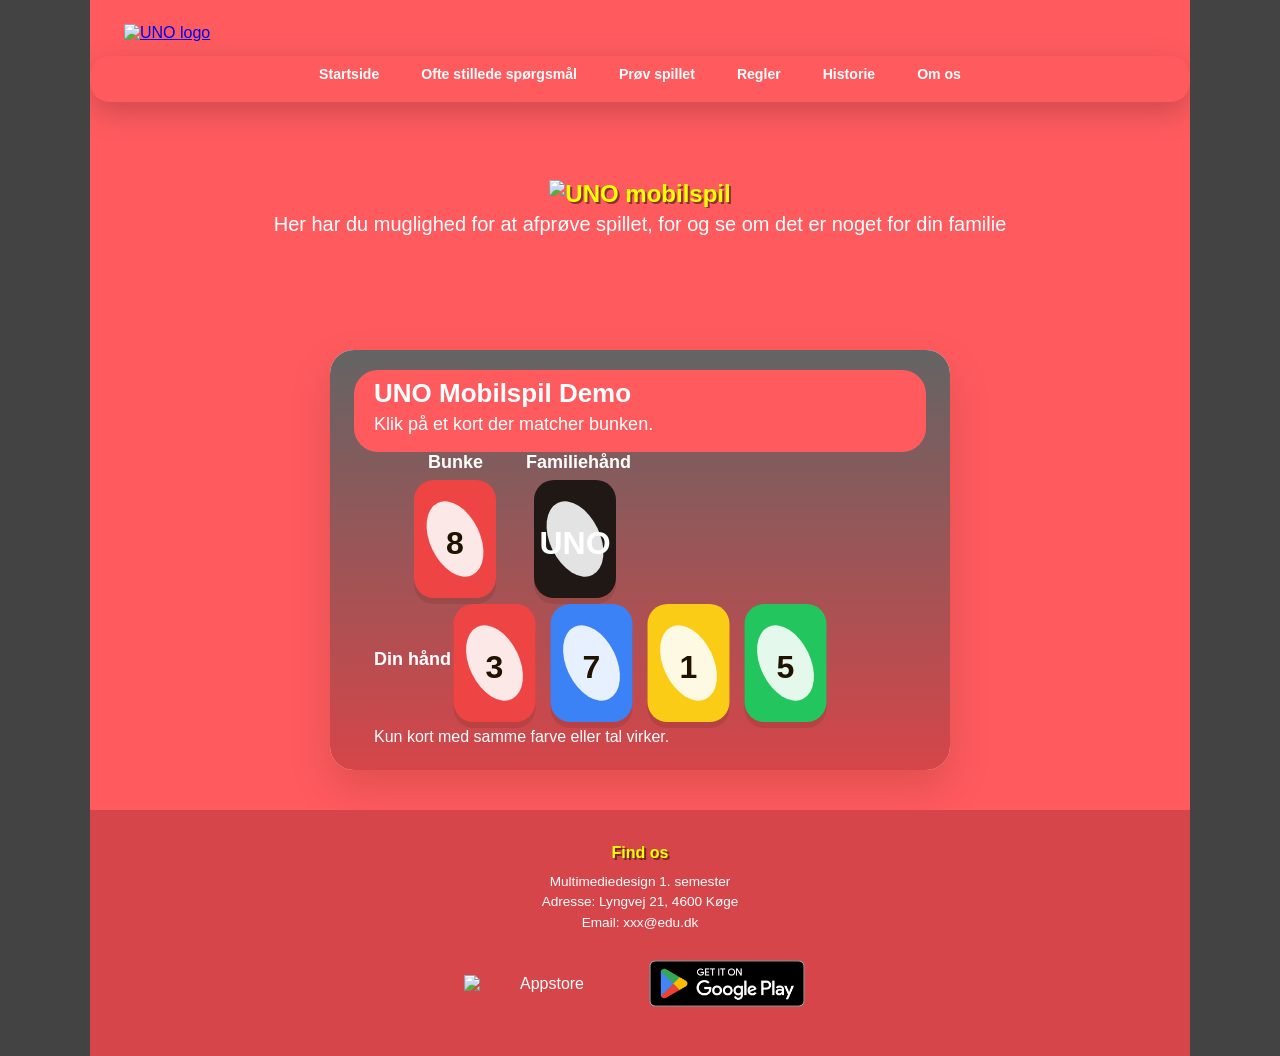
==== case2.html @ 11899065 "Opdate - indsat spil og andre hyggelige ting" ====
<!doctype html>
<html lang="da">
<head>
    <meta charset="UTF-8">
    <meta name="viewport" content="width=device-width, initial-scale=1">
    <title>Case 2: Uno – family focus mode</title>
    <link rel="stylesheet" href="case2.css">
    <link rel="stylesheet" href="style.css">
    <script src="case2.js" defer></script>
</head>
<body>

<div class="container">
    <header class="site-header">
        <a href="index.html">
            <img src="uno-logo.png" class="logo" alt="UNO logo"></a>
        <button class="burger" type="button" aria-label="Åbn menu" aria-expanded="false" onclick="toggleMenu()">☰</button>
    </header>
    <nav id="menu">
        <a href="index.html">Startside</a>
        <a href="spg.html">Ofte stillede spørgsmål</a>
        <a href="case2.html">Prøv spillet</a>
        <a href="regler.html">Regler</a>
        <a href="historie.html">Historie</a>
        <a href="omos.html">Om os</a>
    </nav>
    <!--
        UNO er et velkendt kortspil, som mange familier allerede kender. Spillet relanceres nu som en digital version målrettet familier med børn.

        I skal designe en interaktiv landingpage, der sælger UNO i en ny digital version, hvor fokus er på kvalitetstid mellem forældre og børn i en travl hverdag. Men hvad er det moderne twist i dette family focus mode og hvilke digitale add-ons der er med til at give det digitale UNO liv.

        Som med den anden case - der skal være med til det end en landingpage hvor der er en knap med “Spil UNO – klik her”
    -->

    <section class="hero hero-home">
        <div class="hero-copy">
            <h1 class="hero-title">
                <img src="uno-logo.png" class="hero-title-logo" alt="UNO mobilspil" height="200">
            </h1>
            <p class="hero-intro">Her har du muglighed for at afprøve spillet, for og se om det er noget for din familie</p>
        </div>
    </section>

    <canvas id="case2-demo-canvas" width="620" height="420" aria-label="UNO Digital"></canvas>



    <footer id="download">
        <h3>Find os</h3>
        <p>Multimediedesign 1. semester</p>
        <p>Adresse: Lyngvej 21, 4600 Køge</p>
        <p>Email: xxx@edu.dk</p>

        <div class="buttons">
            <img src="appstore.png" alt="Appstore">
            <img src="googleplay.png" alt="GooglePlay">
        </div>
    </footer>

    <script src="script.js"></script>

</div>
</body>
</html>
---- case2.css ----
#case2-demo-canvas {
    display: block;
    width: min(100%, 620px);
    margin: 40px auto;
    height: auto;
    border: 0;
    border-radius: 24px;
    background: linear-gradient(180deg, #fff5ef 0%, #ffd8ba 100%);
    box-shadow: 0 18px 40px rgba(83, 25, 0, 0.18);
    cursor: pointer;

}
---- style.css ----
* {
    margin: 0;
    padding: 0;
    box-sizing: border-box;
}

html {
    scroll-behavior: smooth;
}


body {
    font-family: Arial, sans-serif;
    background: #434343;
    color: #ffffff;
}

h1,
h2,
h3 {
    color: yellow;
    text-shadow: 2px 2px 0 rgba(0, 0, 0, 0.45);
}


.container {
    width: min(100%, 430px);
    margin: auto;
    background: #ff5b5f;
    min-height: 100vh;
    display: flex;
    flex-direction: column;
    overflow: hidden;
}


.site-header {
    display: flex;
    justify-content: space-between;
    align-items: center;
    padding: 16px 18px 10px;

}

.logo {
    width: 78px;
    display: block;
}

.burger {
    border: 0;
    background: transparent;
    font-size: 30px;
    cursor: pointer;
    line-height: 1;
    color: #101010;
}




#menu {
    display: none;
    flex-direction: column;
    padding: 0 18px 14px;
}

#menu a {
    color: #ffffff;
    text-decoration: none;
    padding: 12px;
    background: #d83f44;
    margin: 5px 0;
    border-radius: 10px;
    text-align: center;
    border: 1px solid rgba(0, 0, 0, 0.12);
    font-size: 0.88rem;
    font-weight: 700;
}




.hero-home {
    text-align: center;
    padding: 46px 22px 36px;
}

.hero-copy {
    max-width: 320px;
    margin: 0 auto;
}

.frontpage .hero-title {
    margin-bottom: 20px;
}

.frontpage .hero-title-logo {
    width: min(100%, 250px);
    display: block;
    margin: 0 auto;
}



.hero-intro,
.hero-text {
    color: #ffffff;
    font-size: 1rem;
    line-height: 1.6;
    margin: 0 auto 14px;

}

.hero-text {
    margin-bottom: 28px;
}

.hero-visual {
    display: flex;
    justify-content: center;
    margin: 6px 0 22px;
}

.hero-cards {
    width: min(100%, 220px);
    display: block;
}

.download-cta {
    display: grid;
    gap: 12px;
    justify-items: center;
}

.download-link {
    color: yellow;
    font-weight: 800;
    text-decoration: underline;
    text-decoration-thickness: 2px;
    text-underline-offset: 3px;
    font-size: 0.95rem;
}




.buttons {
    display: flex;
    justify-content: center;
    align-items: center;
    gap: 10px;
    flex-wrap: wrap;
}

.buttons img {
    width: 140px;
    height: auto;
    display: block;
}

.buttons img[src="googleplay.png"] {
    width: 156px;
}




.story-section {
    padding: 22px 22px 52px;
    text-align: center;
}

.story-section h2 {
    margin-bottom: 18px;
    font-size: 2rem;
    line-height: 1.2;
}
.story-section h3 {
    margin-bottom: 18px;
    font-size: 18px;
    line-height: 0.5;
}
.story-section p {
    line-height: 1.7;
    color: #ffffff;
    font-size: 1rem;
    max-width: 320px;
    margin: 0 auto;
}

.story-visual {
    display: flex;
    justify-content: center;
    margin-top: 28px;
}

.story-logo {
    width: min(100%, 200px);
    display: block;
}


.rules-page .rules-main {
    padding: 8px 16px 0;
}

.rules-page .rules-hero {
    text-align: center;
    padding: 10px 0 18px;
}

.rules-page .rules-title {
    font-size: 2rem;
    line-height: 1.1;
}

.rules-page .rules-content {
    display: grid;
    gap: 20px;
    padding-bottom: 28px;
}

.rules-page .rules-block {
    max-width: 340px;
    margin: 0 auto;
    text-align: left;
}

.rules-page .rules-block h2 {
    font-size: 1rem;
    line-height: 1.25;
    margin-bottom: 8px;
}

.rules-page .rules-block p,
.rules-page .rules-list {
    color: #ffffff;
    font-size: 0.92rem;
    line-height: 1.55;
}

.rules-page .rules-block p + p {
    margin-top: 8px;
}

.rules-page .rules-list {
    padding-left: 18px;
    margin-top: 8px;
}

.rules-page .rules-list li + li {
    margin-top: 6px;
}

.rules-page .rules-visual {
    display: flex;
    justify-content: flex-end;
    align-items: flex-end;
    margin-top: 4px;
}

.rules-page .rules-cards {
    width: min(58%, 180px);
    display: block;
    transform: translateX(22px) translateY(8px);
}






footer {
    margin-top: auto;
    background: #d64549;
    padding: 26px 18px 30px;
    text-align: center;
}

footer h3 {
    margin-bottom: 10px;
    font-size: 1rem;
}

footer p {
    color: #ffffff;
    font-size: 0.85rem;
    line-height: 1.5;
}

footer .buttons {
    justify-content: center;
    margin-top: 16px;
}





@media (min-width: 768px) {

    .container {
        width: min(92vw, 1100px);
    }

    .site-header {
        padding: 24px 34px 14px;
    }

    .logo {
        width: 96px;
    }

    .hero-home {
        padding: 68px 40px 48px;
    }

    .hero-copy {
        max-width: 780px;
    }

    .frontpage .hero-title-logo {
        width: min(100%, 360px);
    }

    .hero-intro,
    .hero-text {
        max-width: 760px;
        font-size: 1.25rem;
    }

    .hero-visual {
        margin: 16px 0 30px;
    }

    .hero-cards {
        width: min(100%, 320px);
    }

    .download-cta {
        justify-items: center;
    }

    .download-link {
        font-size: 1.05rem;
    }

    .buttons {
        gap: 14px;
    }

    .buttons img {
        width: 160px;
    }

    .buttons img[src="googleplay.png"] {
        width: 178px;
    }

    .story-section {
        padding: 48px 40px 64px;
    }

    .story-section h2 {
        font-size: 3rem;
    }

    .story-section p {
        max-width: 780px;
        font-size: 1.12rem;
    }

    .story-visual {
        margin-top: 30px;
        justify-content: center;
    }

    .story-logo {
        width: min(100%, 240px);
    }

    .rules-page .rules-main {
        padding: 24px 40px 0;
    }

    .rules-page .rules-title {
        font-size: 3rem;
    }

    .rules-page .rules-content {
        max-width: 760px;
        margin: 0 auto;
        gap: 26px;
    }

    .rules-page .rules-block {
        max-width: 760px;
    }

    .rules-page .rules-block h2 {
        font-size: 1.4rem;
    }

    .rules-page .rules-block p,
    .rules-page .rules-list {
        font-size: 1.05rem;
    }

    .rules-page .rules-cards {
        width: min(36%, 240px);
        transform: translateX(24px) translateY(10px);
    }


    .burger {
        display: none;
    }

    #menu {
        display: flex;
        flex-direction: row;
        justify-content: center;
        gap: 10px;
        padding: 0 25px 10px;
        flex-wrap: wrap;
        border-radius: 20px;
        box-shadow: 0 10px 30px rgba(0,0,0,0.2);
    }

    #menu a {
        margin: 0;
        padding: 10px 16px;
        background: transparent;
        border: 0;

    }
}

#searchInput {
    width: 50%;
    padding: 12px;
    border-radius: 20px;
    border: none;
    margin: 20px 0;
    font-size: 16px;
}

.faq-item {
    margin: 10px 0;
}

.faq-question {
    width: 100%;
    padding: 12px;
    background: #ffd6d6;
    border: none;
    border-radius: 8px;
    text-align: left;
    font-weight: bold;
    display: flex;
    justify-content: space-between;
    align-items: center;
    cursor: pointer;
}

.faq-answer {
    display: none;
    background: #ffeaea;
    padding: 15px;
    border-radius: 8px;
    margin-top: 5px;
    color: #101010;
}


@media (min-width: 1024px) {

    .container {
        max-width: 1180px;
    }

    .hero-home {
        padding: 78px 70px 56px;
    }

    .story-section {
        padding: 58px 70px 82px;
    }

    footer {
        padding: 34px 52px 38px;
    }
}
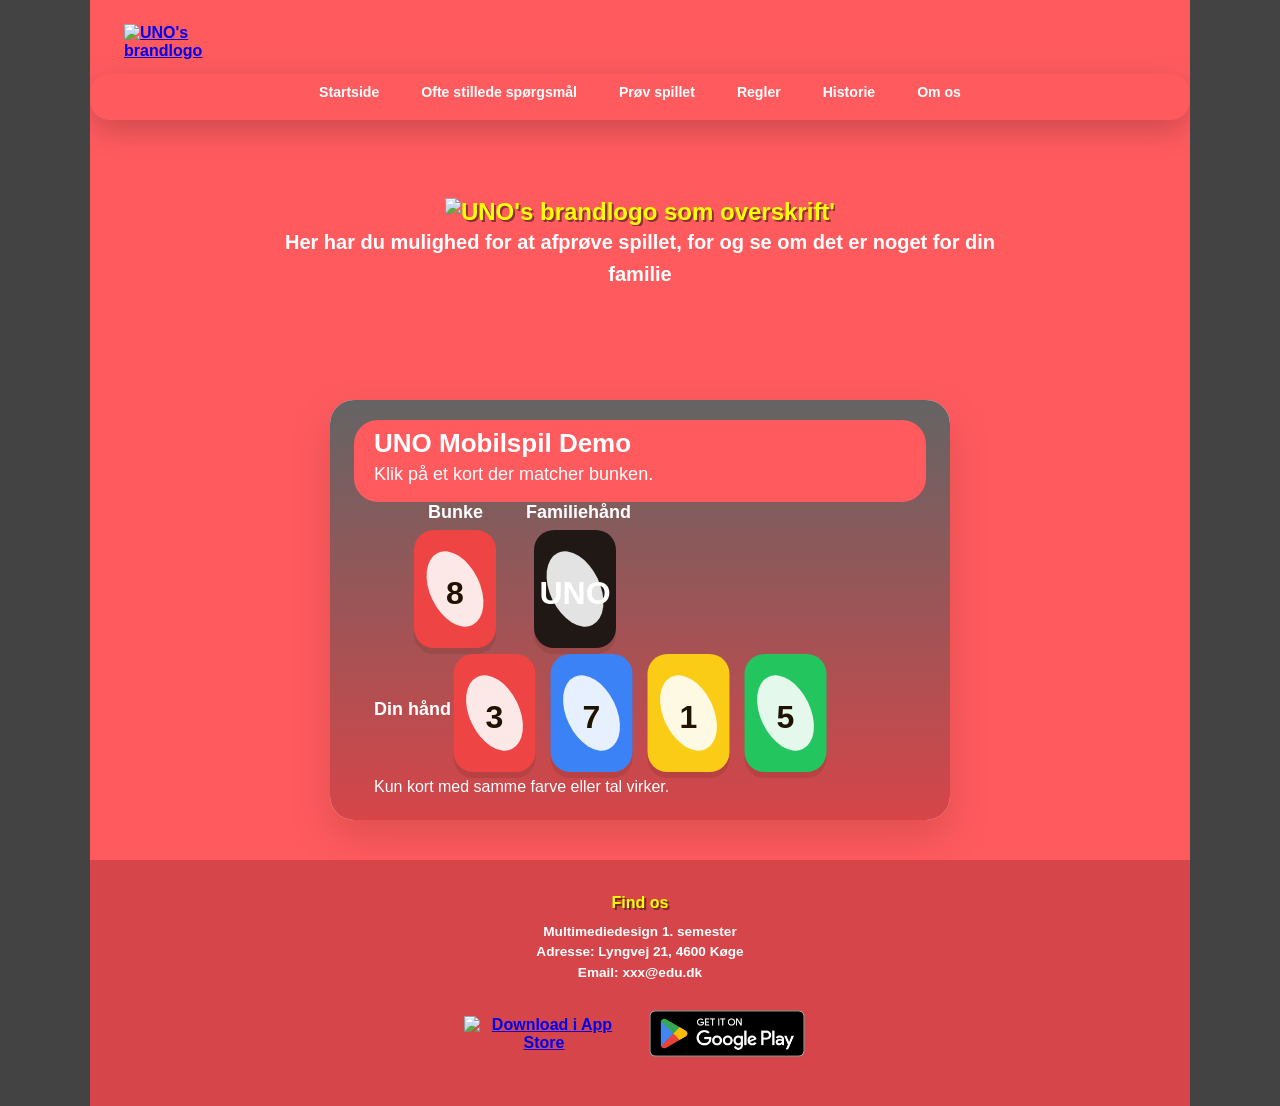
==== commit a51121fd: "Done? maybe" ====
--- a/case2.html
+++ b/case2.html
@@ -13,7 +13,7 @@
 <div class="container">
     <header class="site-header">
         <a href="index.html">
-            <img src="uno-logo.png" class="logo" alt="UNO logo"></a>
+            <img src="uno-logo.png" class="logo" alt="UNO's brandlogo"></a>
         <button class="burger" type="button" aria-label="Åbn menu" aria-expanded="false" onclick="toggleMenu()">☰</button>
     </header>
     <nav id="menu">
@@ -35,9 +35,9 @@
     <section class="hero hero-home">
         <div class="hero-copy">
             <h1 class="hero-title">
-                <img src="uno-logo.png" class="hero-title-logo" alt="UNO mobilspil" height="200">
+                <img src="uno-logo.png" class="hero-title-logo" alt="UNO's brandlogo som overskrift'" height="200">
             </h1>
-            <p class="hero-intro">Her har du muglighed for at afprøve spillet, for og se om det er noget for din familie</p>
+            <p class="hero-intro">Her har du mulighed for at afprøve spillet, for og se om det er noget for din familie</p>
         </div>
     </section>
 
@@ -52,8 +52,10 @@
         <p>Email: xxx@edu.dk</p>
 
         <div class="buttons">
-            <img src="appstore.png" alt="Appstore">
-            <img src="googleplay.png" alt="GooglePlay">
+            <a href="https://www.apple.com/dk/app-store/">
+                <img src="appstore.png" alt="Download i App Store"></a>
+            <a href="https://play.google.com/store/games?hl=da">
+                <img src="googleplay.png" alt="Download i GooglePlay"></a>
         </div>
     </footer>
 
--- a/style.css
+++ b/style.css
@@ -10,9 +10,10 @@
 
 
 body {
-    font-family: Arial, sans-serif;
+    font-family: Verdana, sans-serif;
     background: #434343;
     color: #ffffff;
+    font-weight: bold;
 }
 
 h1,
@@ -151,12 +152,18 @@
     align-items: center;
     gap: 10px;
     flex-wrap: wrap;
+
 }
 
 .buttons img {
     width: 140px;
     height: auto;
     display: block;
+    transition: transform 0.2s ease-out;
+}
+
+.buttons img:hover {
+    transform: scale(1.1);
 }
 
 .buttons img[src="googleplay.png"] {
@@ -462,6 +469,7 @@
     justify-content: space-between;
     align-items: center;
     cursor: pointer;
+    font-size: 16px;
 }
 
 .faq-answer {
@@ -471,6 +479,7 @@
     border-radius: 8px;
     margin-top: 5px;
     color: #101010;
+    font-weight: normal;
 }
 
 
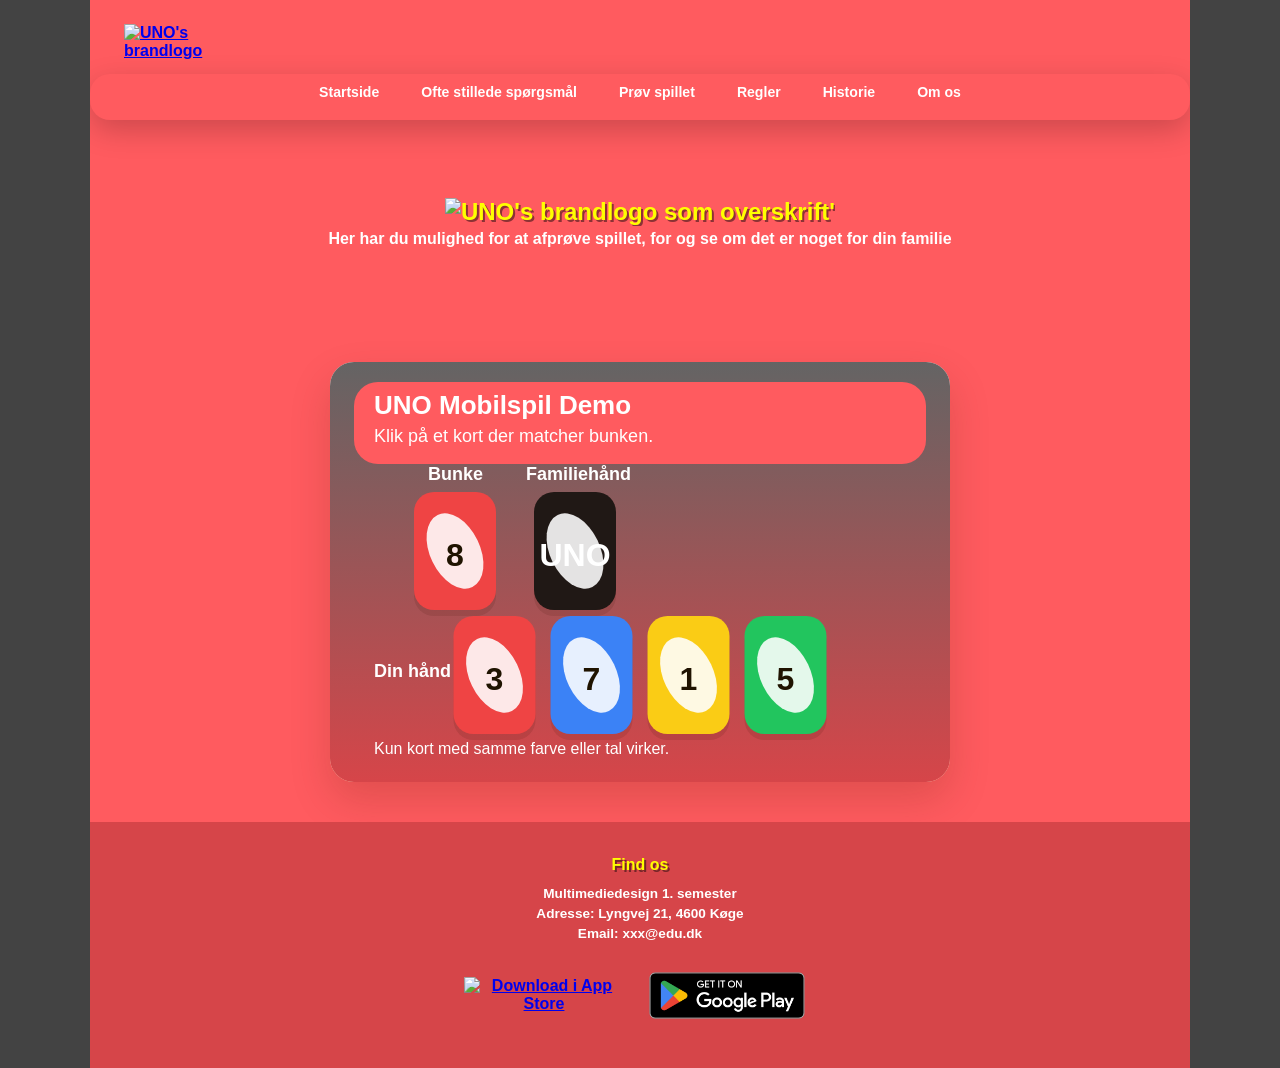
==== commit 2edbba51: "Cleaned html" ====
--- a/case2.html
+++ b/case2.html
@@ -1,67 +1,67 @@
 <!doctype html>
 <html lang="da">
-<head>
-    <meta charset="UTF-8">
-    <meta name="viewport" content="width=device-width, initial-scale=1">
-    <title>Case 2: Uno – family focus mode</title>
-    <link rel="stylesheet" href="case2.css">
-    <link rel="stylesheet" href="style.css">
-    <script src="case2.js" defer></script>
-</head>
-<body>
+    <head>
+        <meta charset="UTF-8">
+        <meta name="viewport" content="width=device-width, initial-scale=1">
+        <title>Case 2: Uno – family focus mode</title>
+        <link rel="stylesheet" href="case2.css">
+        <link rel="stylesheet" href="style.css">
+        <script src="case2.js" defer></script>
+        <script src="script.js" defer></script>
+    </head>
+    <body>
 
-<div class="container">
-    <header class="site-header">
-        <a href="index.html">
-            <img src="uno-logo.png" class="logo" alt="UNO's brandlogo"></a>
-        <button class="burger" type="button" aria-label="Åbn menu" aria-expanded="false" onclick="toggleMenu()">☰</button>
-    </header>
-    <nav id="menu">
-        <a href="index.html">Startside</a>
-        <a href="spg.html">Ofte stillede spørgsmål</a>
-        <a href="case2.html">Prøv spillet</a>
-        <a href="regler.html">Regler</a>
-        <a href="historie.html">Historie</a>
-        <a href="omos.html">Om os</a>
-    </nav>
-    <!--
-        UNO er et velkendt kortspil, som mange familier allerede kender. Spillet relanceres nu som en digital version målrettet familier med børn.
+        <div class="container">
+            <header class="site-header">
+                <a href="index.html">
+                    <img src="uno-logo.png" class="logo" alt="UNO's brandlogo"></a>
+                <button class="burger" type="button" aria-label="Åbn menu" aria-expanded="false" onclick="toggleMenu()">☰</button>
+            </header>
+            <nav id="menu">
+                <a href="index.html">Startside</a>
+                <a href="spg.html">Ofte stillede spørgsmål</a>
+                <a href="case2.html">Prøv spillet</a>
+                <a href="regler.html">Regler</a>
+                <a href="historie.html">Historie</a>
+                <a href="omos.html">Om os</a>
+            </nav>
+        <!--
+            UNO er et velkendt kortspil, som mange familier allerede kender. Spillet relanceres nu som en digital version målrettet familier med børn.
 
-        I skal designe en interaktiv landingpage, der sælger UNO i en ny digital version, hvor fokus er på kvalitetstid mellem forældre og børn i en travl hverdag. Men hvad er det moderne twist i dette family focus mode og hvilke digitale add-ons der er med til at give det digitale UNO liv.
+            I skal designe en interaktiv landingpage, der sælger UNO i en ny digital version, hvor fokus er på kvalitetstid mellem forældre og børn i en travl hverdag. Men hvad er det moderne twist i dette family focus mode og hvilke digitale add-ons der er med til at give det digitale UNO liv.
 
-        Som med den anden case - der skal være med til det end en landingpage hvor der er en knap med “Spil UNO – klik her”
-    -->
+            Som med den anden case - der skal være med til det end en landingpage hvor der er en knap med “Spil UNO – klik her”
+        -->
 
-    <section class="hero hero-home">
-        <div class="hero-copy">
-            <h1 class="hero-title">
-                <img src="uno-logo.png" class="hero-title-logo" alt="UNO's brandlogo som overskrift'" height="200">
-            </h1>
-            <p class="hero-intro">Her har du mulighed for at afprøve spillet, for og se om det er noget for din familie</p>
-        </div>
-    </section>
+            <section class="hero hero-home">
+                <div class="hero-copy">
+                    <h1 class="hero-title">
+                        <img src="uno-logo.png" class="hero-title-logo" alt="UNO's brandlogo som overskrift'" height="200">
+                    </h1>
+                    <p class="hero-intro">Her har du mulighed for at afprøve spillet, for og se om det er noget for din familie</p>
+                </div>
+            </section>
 
-    <canvas id="case2-demo-canvas" width="620" height="420" aria-label="UNO Digital"></canvas>
+        <canvas id="case2-demo-canvas" width="620" height="420" aria-label="UNO Digital"></canvas>
 
 
 
-    <footer id="download">
-        <h3>Find os</h3>
-        <p>Multimediedesign 1. semester</p>
-        <p>Adresse: Lyngvej 21, 4600 Køge</p>
-        <p>Email: xxx@edu.dk</p>
+            <footer id="download">
+                <h3>Find os</h3>
+                <p>Multimediedesign 1. semester</p>
+                <p>Adresse: Lyngvej 21, 4600 Køge</p>
+                <p>Email: xxx@edu.dk</p>
 
-        <div class="buttons">
-            <a href="https://www.apple.com/dk/app-store/">
-                <img src="appstore.png" alt="Download i App Store"></a>
-            <a href="https://play.google.com/store/games?hl=da">
-                <img src="googleplay.png" alt="Download i GooglePlay"></a>
+                <div class="buttons">
+                    <a href="https://www.apple.com/dk/app-store/">
+                        <img src="appstore.png" alt="Download i App Store">
+                    </a>
+                    <a href="https://play.google.com/store/games?hl=da">
+                        <img src="googleplay.png" alt="Download i GooglePlay">
+                    </a>
+                </div>
+            </footer>
         </div>
-    </footer>
-
-    <script src="script.js"></script>
-
-</div>
-</body>
+    </body>
 </html>
 
--- a/style.css
+++ b/style.css
@@ -243,7 +243,7 @@
 .rules-page .rules-block p,
 .rules-page .rules-list {
     color: #ffffff;
-    font-size: 0.92rem;
+    font-size: 1rem;
     line-height: 1.55;
 }
 
@@ -334,7 +334,7 @@
     .hero-intro,
     .hero-text {
         max-width: 760px;
-        font-size: 1.25rem;
+        font-size: 1rem;
     }
 
     .hero-visual {
@@ -375,7 +375,7 @@
 
     .story-section p {
         max-width: 780px;
-        font-size: 1.12rem;
+        font-size: 1rem;
     }
 
     .story-visual {
@@ -411,7 +411,7 @@
 
     .rules-page .rules-block p,
     .rules-page .rules-list {
-        font-size: 1.05rem;
+        font-size: 1rem;
     }
 
     .rules-page .rules-cards {
